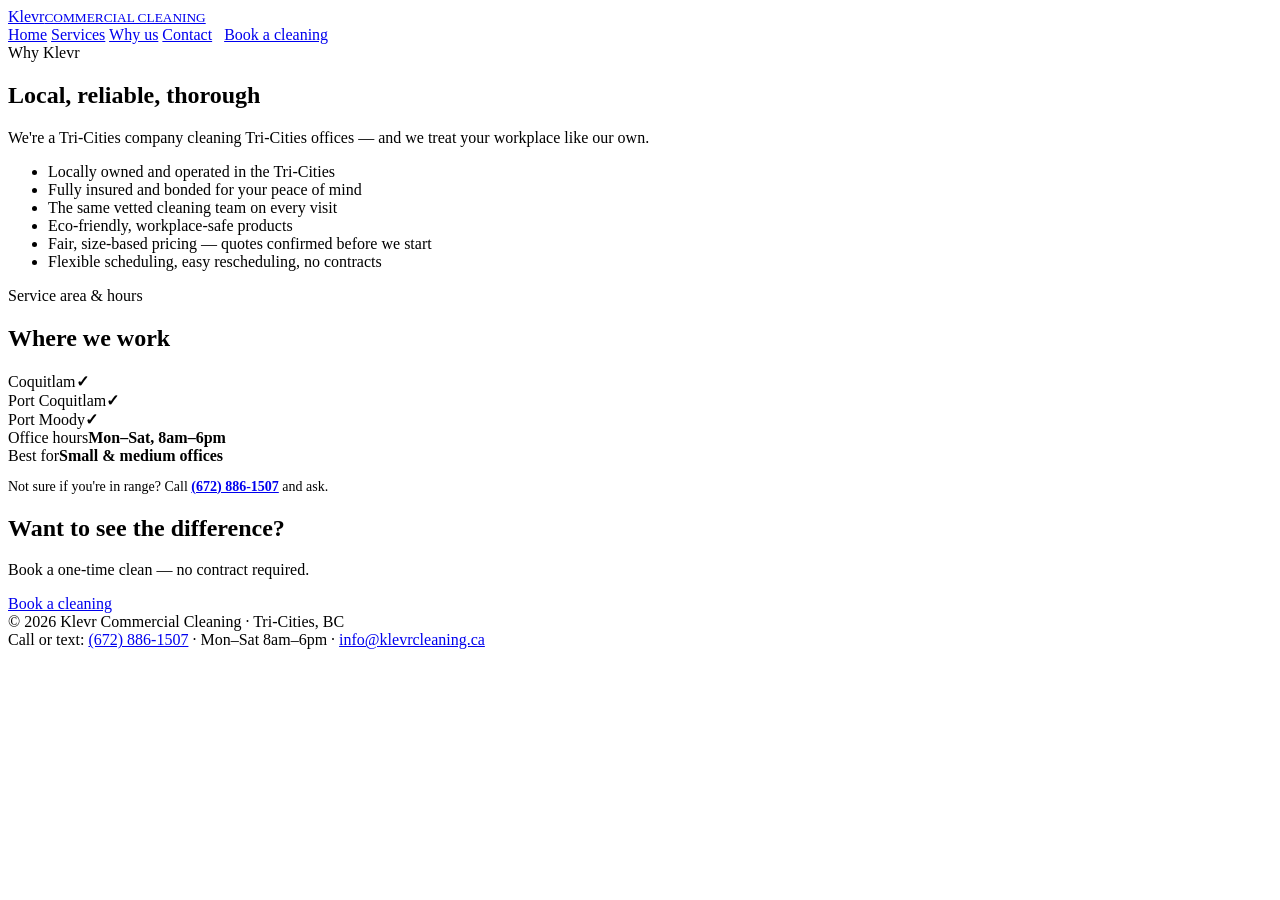
==== about/index.html @ 1cf1decd "Rename about.html to index.html" ====
<!DOCTYPE html>
<html lang="en">
<head>
<meta charset="UTF-8">
<meta name="viewport" content="width=device-width, initial-scale=1.0">
<title>Why us — Klevr Commercial Cleaning</title>
<link rel="stylesheet" href="styles.css">
</head>
<body>
<header><div class="wrap hd">
  <a class="logo" href="index.html">
    <img src="Klevr Cleaning.png" alt="Klevr Commercial Cleaning" onerror="this.style.display='none';document.getElementById('logo-fb').style.display='block'">
    <span class="logo-fb" id="logo-fb">Klevr<small>COMMERCIAL CLEANING</small></span>
  </a>
  <nav>
    <a href="index.html">Home</a>
    <a href="services.html">Services</a>
    <a class="on" href="about.html">Why us</a>
    <a href="contact.html">Contact</a>
    <a href="book.html" class="btn" style="margin-left:8px">Book a cleaning</a>
  </nav>
</div></header>

<section><div class="wrap split">
  <div>
    <div class="sec-kicker">Why Klevr</div>
    <h2>Local, reliable, thorough</h2>
    <p class="sub" style="margin-bottom:8px">We're a Tri-Cities company cleaning Tri-Cities offices — and we treat your workplace like our own.</p>
    <ul class="tick">
      <li>Locally owned and operated in the Tri-Cities</li>
      <li>Fully insured and bonded for your peace of mind</li>
      <li>The same vetted cleaning team on every visit</li>
      <li>Eco-friendly, workplace-safe products</li>
      <li>Fair, size-based pricing — quotes confirmed before we start</li>
      <li>Flexible scheduling, easy rescheduling, no contracts</li>
    </ul>
  </div>
  <div class="contact-card">
    <div class="sec-kicker">Service area &amp; hours</div>
    <h2 style="font-size:24px">Where we work</h2>
    <div class="kv" style="margin-top:8px"><span>Coquitlam</span><b>✓</b></div>
    <div class="kv"><span>Port Coquitlam</span><b>✓</b></div>
    <div class="kv"><span>Port Moody</span><b>✓</b></div>
    <div class="kv"><span>Office hours</span><b>Mon–Sat, 8am–6pm</b></div>
    <div class="kv"><span>Best for</span><b>Small &amp; medium offices</b></div>
    <p style="font-size:14px;color:var(--muted);margin-top:14px">Not sure if you're in range? Call <a href="tel:16728861507"><b>(672) 886-1507</b></a> and ask.</p>
  </div>
</div></section>

<section class="strip"><div class="wrap">
  <div class="cta-band">
    <div>
      <h2>Want to see the difference?</h2>
      <p>Book a one-time clean — no contract required.</p>
    </div>
    <a class="btn light" href="book.html">Book a cleaning</a>
  </div>
</div></section>

<footer><div class="wrap">
  <div>© 2026 Klevr Commercial Cleaning · Tri-Cities, BC</div>
  <div>Call or text: <a href="tel:16728861507">(672) 886-1507</a> · Mon–Sat 8am–6pm · <a href="mailto:info@klevrcleaning.ca">info@klevrcleaning.ca</a></div>
</div></footer>
<div class="toast" id="toast"></div>
</body>
</html>
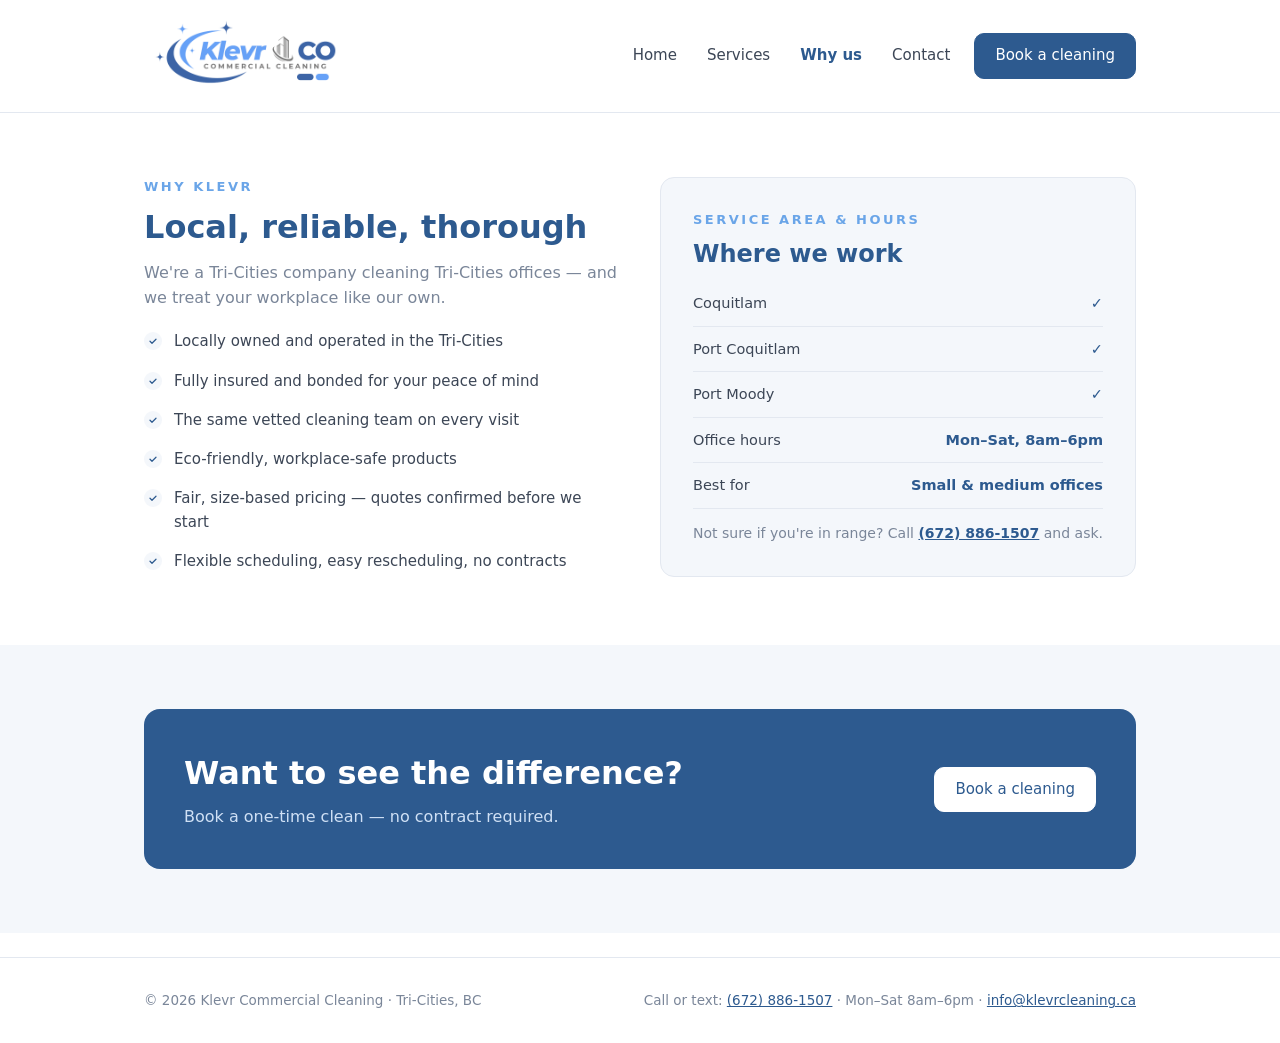
==== commit d02486db: "Add 'Why us' page for Klevr Commercial Cleaning This file contains the HTML structure for the 'Why u" ====
--- a/about/index.html
+++ b/about/index.html
@@ -4,20 +4,20 @@
 <meta charset="UTF-8">
 <meta name="viewport" content="width=device-width, initial-scale=1.0">
 <title>Why us — Klevr Commercial Cleaning</title>
-<link rel="stylesheet" href="styles.css">
+<link rel="stylesheet" href="../styles.css">
 </head>
 <body>
 <header><div class="wrap hd">
-  <a class="logo" href="index.html">
-    <img src="Klevr Cleaning.png" alt="Klevr Commercial Cleaning" onerror="this.style.display='none';document.getElementById('logo-fb').style.display='block'">
+  <a class="logo" href="/">
+    <img src="../Klevr Cleaning.png" alt="Klevr Commercial Cleaning" onerror="this.style.display='none';document.getElementById('logo-fb').style.display='block'">
     <span class="logo-fb" id="logo-fb">Klevr<small>COMMERCIAL CLEANING</small></span>
   </a>
   <nav>
-    <a href="index.html">Home</a>
-    <a href="services.html">Services</a>
-    <a class="on" href="about.html">Why us</a>
-    <a href="contact.html">Contact</a>
-    <a href="book.html" class="btn" style="margin-left:8px">Book a cleaning</a>
+    <a href="/">Home</a>
+    <a href="/services/">Services</a>
+    <a class="on" href="/about/">Why us</a>
+    <a href="/contact/">Contact</a>
+    <a href="/book/" class="btn" style="margin-left:8px">Book a cleaning</a>
   </nav>
 </div></header>
 
@@ -53,7 +53,7 @@
       <h2>Want to see the difference?</h2>
       <p>Book a one-time clean — no contract required.</p>
     </div>
-    <a class="btn light" href="book.html">Book a cleaning</a>
+    <a class="btn light" href="/book/">Book a cleaning</a>
   </div>
 </div></section>
 
--- a/styles.css
+++ b/styles.css
@@ -0,0 +1,555 @@
+
+:root {
+  --navy: #2d5a8f;
+  --blue: #6aa5e8;
+  --ink: #3c4656;
+  --muted: #7a8699;
+  --line: #e3e8f0;
+  --bg: #ffffff;
+  --soft: #f4f7fb;
+  --ok: #2f855a;
+}
+
+* {
+  margin: 0;
+  padding: 0;
+  box-sizing: border-box;
+}
+
+body {
+  font-family: "Segoe UI", system-ui, -apple-system, sans-serif;
+  color: var(--ink);
+  background: var(--bg);
+  line-height: 1.55;
+}
+
+button, input, select, textarea {
+  font: inherit;
+}
+
+a {
+  color: var(--navy);
+}
+
+.wrap {
+  max-width: 1040px;
+  margin: 0 auto;
+  padding: 0 24px;
+}
+
+/* HEADER */
+
+header {
+  position: sticky;
+  top: 0;
+  z-index: 50;
+  background: rgba(255,255,255,.95);
+  backdrop-filter: blur(6px);
+  border-bottom: 1px solid var(--line);
+}
+
+.hd {
+  display: flex;
+  align-items: center;
+  gap: 16px;
+  height: 112px;
+}
+
+.logo {
+  display: flex;
+  align-items: center;
+  text-decoration: none;
+  line-height: 1.1;
+}
+
+.logo img {
+  height: 96px;
+  width: auto;
+  display: block;
+}
+
+.logo-fb {
+  display: none;
+  font-size: 22px;
+  font-weight: 700;
+  color: var(--navy);
+}
+
+.logo-fb small {
+  display: block;
+  font-size: 9.5px;
+  font-weight: 600;
+  letter-spacing: 3px;
+  color: var(--muted);
+}
+
+nav {
+  margin-left: auto;
+  display: flex;
+  align-items: center;
+  gap: 2px;
+  flex-wrap: wrap;
+}
+
+nav a {
+  text-decoration: none;
+  color: var(--ink);
+  padding: 8px 14px;
+  border-radius: 8px;
+  font-size: 15px;
+}
+
+nav a:hover {
+  background: var(--soft);
+}
+
+nav a.on {
+  color: var(--navy);
+  font-weight: 600;
+}
+
+/* BUTTONS */
+
+.btn {
+  display: inline-flex;
+  align-items: center;
+  gap: 8px;
+  border: 1px solid var(--navy);
+  background: var(--navy);
+  color: #fff;
+  padding: 10px 20px;
+  border-radius: 10px;
+  cursor: pointer;
+  text-decoration: none;
+  font-size: 15px;
+  transition: .15s;
+}
+
+.btn:hover {
+  background: #244a77;
+}
+
+.btn.ghost {
+  background: #fff;
+  color: var(--navy);
+}
+
+.btn.ghost:hover {
+  background: var(--soft);
+}
+
+.btn.sm {
+  padding: 6px 12px;
+  font-size: 13px;
+  border-radius: 8px;
+}
+
+/* HERO */
+
+.hero {
+  padding: 84px 0 64px;
+  background: linear-gradient(180deg,#f2f7fd 0%,#fff 100%);
+}
+
+.hero h1 {
+  font-size: 44px;
+  line-height: 1.12;
+  color: var(--navy);
+  max-width: 640px;
+  font-weight: 700;
+}
+
+.hero h1 em {
+  font-style: normal;
+  color: var(--blue);
+}
+
+.hero p {
+  font-size: 18px;
+  color: var(--muted);
+  margin: 16px 0 28px;
+  max-width: 540px;
+}
+
+.chips {
+  display: flex;
+  flex-wrap: wrap;
+  gap: 10px;
+  margin-top: 28px;
+}
+
+.chip {
+  background: #fff;
+  border: 1px solid var(--line);
+  border-radius: 999px;
+  padding: 7px 16px;
+  font-size: 13.5px;
+}
+
+/* SECTIONS */
+
+section {
+  padding: 64px 0;
+}
+
+.sec-kicker {
+  font-size: 13px;
+  font-weight: 700;
+  letter-spacing: 2.5px;
+  color: var(--blue);
+  text-transform: uppercase;
+}
+
+h2 {
+  font-size: 32px;
+  color: var(--navy);
+  margin: 6px 0 8px;
+  font-weight: 700;
+}
+
+.sub {
+  color: var(--muted);
+  max-width: 560px;
+  margin-bottom: 36px;
+}
+
+/* CARDS */
+
+.cards {
+  display: grid;
+  grid-template-columns: repeat(auto-fit,minmax(230px,1fr));
+  gap: 16px;
+}
+
+.card {
+  border: 1px solid var(--line);
+  border-radius: 14px;
+  padding: 24px;
+  background: #fff;
+  transition: .15s;
+}
+
+.card:hover {
+  border-color: var(--blue);
+  box-shadow: 0 8px 24px rgba(45,90,143,.08);
+}
+
+.card h3 {
+  font-size: 18px;
+  color: var(--navy);
+  margin-bottom: 6px;
+}
+
+.card p {
+  font-size: 14px;
+  color: var(--muted);
+}
+
+.card .more {
+  margin-top: 14px;
+  font-size: 13.5px;
+}
+
+.price-note {
+  margin-top: 24px;
+  border: 1px solid var(--line);
+  border-left: 4px solid var(--blue);
+  border-radius: 10px;
+  padding: 16px 20px;
+  background: var(--soft);
+  font-size: 15px;
+}
+
+.price-note b {
+  color: var(--navy);
+}
+
+/* CTA */
+
+.cta-band {
+  background: var(--navy);
+  color: #fff;
+  border-radius: 16px;
+  padding: 40px;
+  display: flex;
+  align-items: center;
+  justify-content: space-between;
+  gap: 24px;
+  flex-wrap: wrap;
+}
+
+.cta-band h2 {
+  color: #fff;
+  margin: 0;
+}
+
+.cta-band p {
+  color: #cfe0f5;
+  margin-top: 6px;
+}
+
+.btn.light {
+  background: #fff;
+  border-color: #fff;
+  color: var(--navy);
+}
+
+.btn.light:hover {
+  background: #e8f0fa;
+}
+
+/* SPLIT SECTIONS */
+
+.split {
+  display: grid;
+  grid-template-columns: 1fr 1fr;
+  gap: 40px;
+  align-items: start;
+}
+
+ul.tick {
+  list-style: none;
+  margin-top: 12px;
+}
+
+ul.tick li {
+  padding: 8px 0 8px 30px;
+  position: relative;
+  font-size: 15px;
+}
+
+ul.tick li::before {
+  content: "";
+  position: absolute;
+  left: 0;
+  top: 10px;
+  width: 18px;
+  height: 18px;
+  border-radius: 50%;
+  background: var(--soft) url('data:image/svg+xml;utf8,<svg xmlns="http://www.w3.org/2000/svg" viewBox="0 0 24 24" fill="none"><path d="M6 12.5l4 4 8-8" stroke="%232d5a8f" stroke-width="2.4" stroke-linecap="round" stroke-linejoin="round"/></svg>') center/12px no-repeat;
+}
+
+/* STRIP */
+
+.strip {
+  background: var(--soft);
+}
+
+.strip .kv {
+  display: flex;
+  justify-content: space-between;
+  padding: 12px 0;
+  border-bottom: 1px solid var(--line);
+  font-size: 15px;
+  gap: 16px;
+}
+
+.strip .kv:last-child {
+  border-bottom: none;
+}
+
+.strip .kv b {
+  color: var(--navy);
+  text-align: right;
+}
+
+/* BOOKING LAYOUT */
+
+.bk-grid {
+  display: grid;
+  grid-template-columns: 1.15fr .85fr;
+  gap: 32px;
+  align-items: start;
+}
+
+/* SIMPLYBOOK.ME WIDGET */
+
+.booking-widget-panel {
+  min-width: 0;
+  overflow: hidden;
+  border: 1px solid var(--line);
+  border-radius: 14px;
+  padding: 16px;
+  background: #fff;
+  box-shadow: 0 4px 18px rgba(45,90,143,.04);
+}
+
+.simplybook-widget {
+  width: 100%;
+  min-width: 0;
+  min-height: 850px;
+}
+
+.simplybook-widget iframe {
+  display: block;
+  width: 100% !important;
+  max-width: 100%;
+  border: none;
+}
+
+/* BOOKING SIDEBAR */
+
+.side {
+  border: 1px solid var(--line);
+  border-radius: 14px;
+  padding: 24px;
+  background: var(--soft);
+  position: sticky;
+  top: 128px;
+}
+
+.side h3 {
+  color: var(--navy);
+  margin-bottom: 8px;
+}
+
+.side p {
+  font-size: 14px;
+  color: var(--muted);
+}
+
+.kv {
+  display: flex;
+  justify-content: space-between;
+  gap: 16px;
+  padding: 11px 0;
+  border-bottom: 1px solid var(--line);
+  font-size: 14.5px;
+}
+
+.kv:last-child {
+  border-bottom: none;
+}
+
+.kv b {
+  color: var(--navy);
+  text-align: right;
+}
+
+/* CONTACT */
+
+.contact-card {
+  border: 1px solid var(--line);
+  border-radius: 14px;
+  padding: 32px;
+  background: var(--soft);
+}
+
+.phone-big {
+  font-size: 38px;
+  font-weight: 700;
+  color: var(--navy);
+  text-decoration: none;
+  display: inline-block;
+  margin: 10px 0;
+  font-variant-numeric: tabular-nums;
+}
+
+/* TOAST */
+
+.toast {
+  position: fixed;
+  bottom: 24px;
+  left: 50%;
+  transform: translateX(-50%);
+  background: var(--navy);
+  color: #fff;
+  padding: 12px 24px;
+  border-radius: 10px;
+  font-size: 14.5px;
+  opacity: 0;
+  pointer-events: none;
+  transition: .25s;
+  z-index: 99;
+}
+
+.toast.show {
+  opacity: 1;
+}
+
+/* FOOTER */
+
+footer {
+  border-top: 1px solid var(--line);
+  padding: 32px 0;
+  margin-top: 24px;
+  color: var(--muted);
+  font-size: 13.5px;
+}
+
+footer .wrap {
+  display: flex;
+  justify-content: space-between;
+  flex-wrap: wrap;
+  gap: 12px;
+}
+
+/* TABLET */
+
+@media(max-width:820px) {
+  .bk-grid {
+    grid-template-columns: 1fr;
+  }
+}
+
+/* MOBILE */
+
+@media(max-width:760px) {
+  .split {
+    grid-template-columns: 1fr;
+  }
+
+  .hero h1 {
+    font-size: 32px;
+  }
+
+  .cta-band {
+    padding: 28px;
+  }
+}
+
+@media(max-width:700px) {
+  .wrap {
+    padding-left: 18px;
+    padding-right: 18px;
+  }
+
+  .hd {
+    height: auto;
+    min-height: 88px;
+    padding-top: 10px;
+    padding-bottom: 10px;
+    align-items: flex-start;
+  }
+
+  .logo img {
+    height: 68px;
+  }
+
+  nav {
+    justify-content: flex-end;
+    gap: 2px;
+  }
+
+  nav a {
+    font-size: 13px;
+    padding: 7px 9px;
+  }
+
+  section {
+    padding: 44px 0;
+  }
+
+  .booking-widget-panel {
+    padding: 8px;
+    border-radius: 10px;
+  }
+
+  .simplybook-widget {
+    min-height: 950px;
+  }
+
+  .side {
+    position: static;
+  }
+}
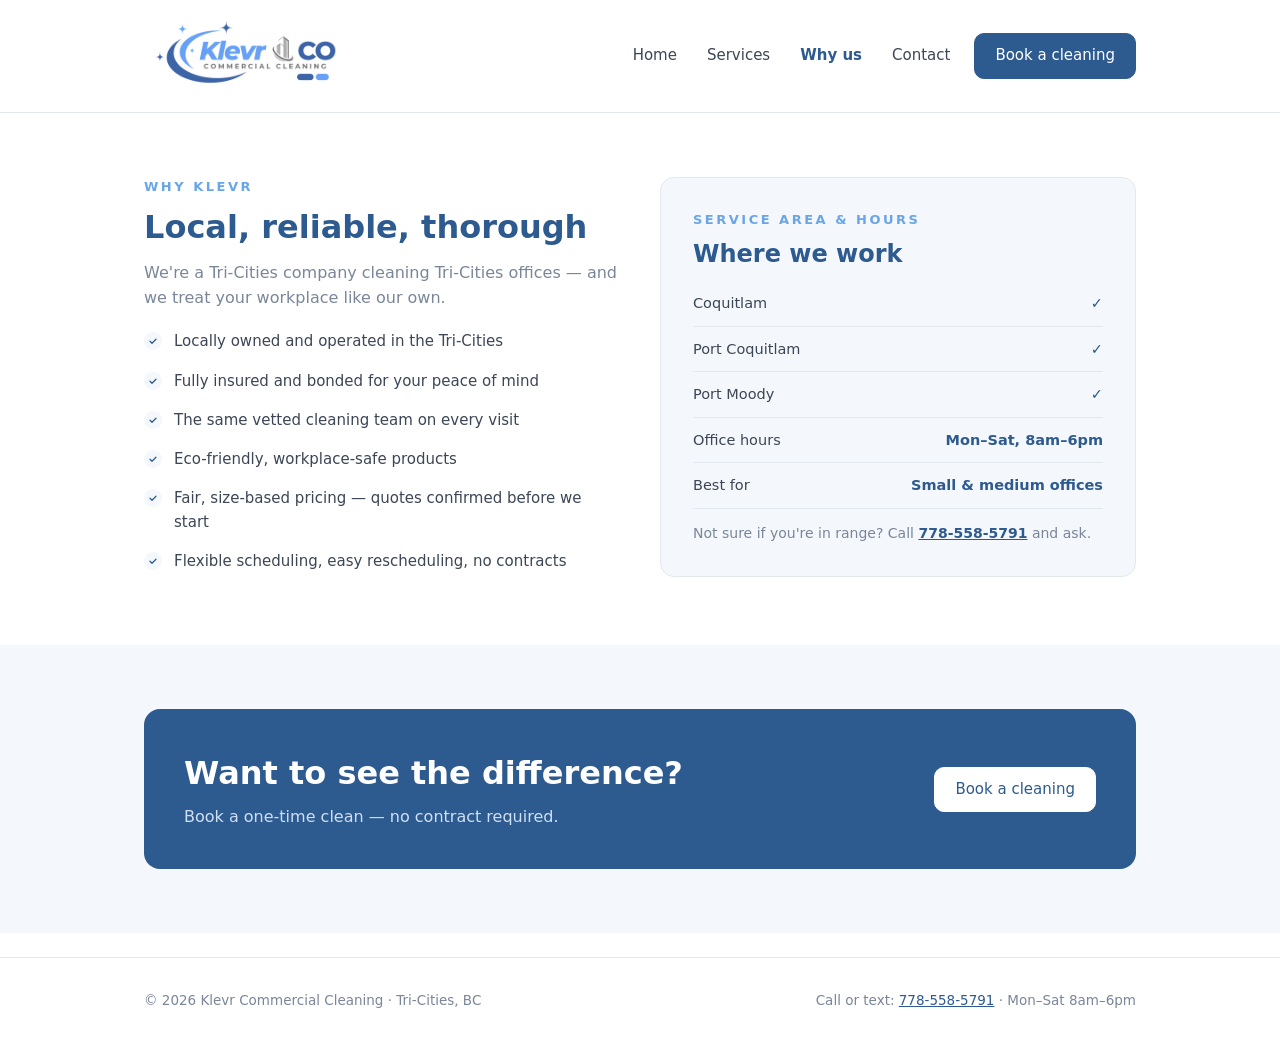
==== commit 19bfff7b: "Add about page for Klevr Commercial Cleaning" ====
--- a/about/index.html
+++ b/about/index.html
@@ -4,12 +4,12 @@
 <meta charset="UTF-8">
 <meta name="viewport" content="width=device-width, initial-scale=1.0">
 <title>Why us — Klevr Commercial Cleaning</title>
-<link rel="stylesheet" href="../styles.css">
+<link rel="stylesheet" href="/styles.css">
 </head>
 <body>
 <header><div class="wrap hd">
   <a class="logo" href="/">
-    <img src="../Klevr Cleaning.png" alt="Klevr Commercial Cleaning" onerror="this.style.display='none';document.getElementById('logo-fb').style.display='block'">
+    <img src="/Klevr Cleaning.png" alt="Klevr Commercial Cleaning" onerror="this.style.display='none';document.getElementById('logo-fb').style.display='block'">
     <span class="logo-fb" id="logo-fb">Klevr<small>COMMERCIAL CLEANING</small></span>
   </a>
   <nav>
@@ -43,7 +43,7 @@
     <div class="kv"><span>Port Moody</span><b>✓</b></div>
     <div class="kv"><span>Office hours</span><b>Mon–Sat, 8am–6pm</b></div>
     <div class="kv"><span>Best for</span><b>Small &amp; medium offices</b></div>
-    <p style="font-size:14px;color:var(--muted);margin-top:14px">Not sure if you're in range? Call <a href="tel:16728861507"><b>(672) 886-1507</b></a> and ask.</p>
+    <p style="font-size:14px;color:var(--muted);margin-top:14px">Not sure if you're in range? Call <a href="tel:17785585791"><b>778-558-5791</b></a> and ask.</p>
   </div>
 </div></section>
 
@@ -59,7 +59,7 @@
 
 <footer><div class="wrap">
   <div>© 2026 Klevr Commercial Cleaning · Tri-Cities, BC</div>
-  <div>Call or text: <a href="tel:16728861507">(672) 886-1507</a> · Mon–Sat 8am–6pm · <a href="mailto:info@klevrcleaning.ca">info@klevrcleaning.ca</a></div>
+  <div>Call or text: <a href="tel:17785585791">778-558-5791</a> · Mon–Sat 8am–6pm</div>
 </div></footer>
 <div class="toast" id="toast"></div>
 </body>
